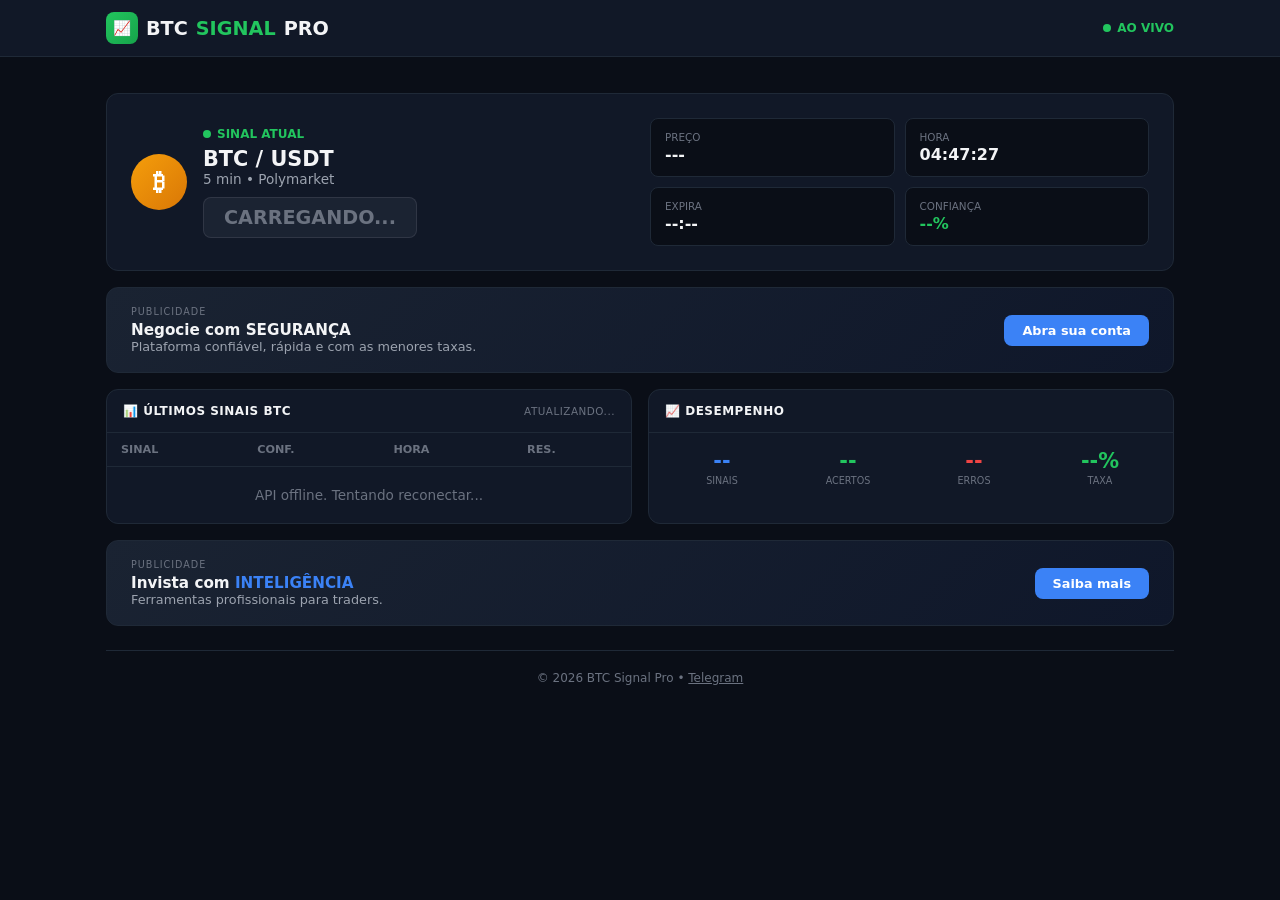
==== index.html @ d4ec8281 "Update index.html" ====
<!DOCTYPE html>
<html lang="pt-BR">
<head>
<meta charset="UTF-8">
<meta name="viewport" content="width=device-width, initial-scale=1.0">
<title>BTC Signal Pro</title>
<style>
*{margin:0;padding:0;box-sizing:border-box}
body{background:#0a0e17;color:#f3f4f6;font-family:system-ui,sans-serif;min-height:100vh}
.container{max-width:1100px;margin:0 auto;padding:16px}
header{background:#111827;border-bottom:1px solid #1f2937;padding:12px 0;position:sticky;top:0;z-index:100}
.header-inner{display:flex;align-items:center;justify-content:space-between;max-width:1100px;margin:0 auto;padding:0 16px}
.logo{display:flex;align-items:center;gap:8px;font-weight:800;font-size:1.2rem;text-decoration:none;color:#f3f4f6}
.logo-icon{width:32px;height:32px;background:linear-gradient(135deg,#22c55e,#16a34a);border-radius:8px;display:flex;align-items:center;justify-content:center;font-size:0.9rem}
.logo span{color:#22c55e}
.status{display:flex;align-items:center;gap:6px;font-size:0.75rem;color:#22c55e;font-weight:600}
.dot{width:8px;height:8px;background:#22c55e;border-radius:50%;animation:pulse 2s infinite}
@keyframes pulse{0%,100%{opacity:1}50%{opacity:0.3}}

.hero{background:#111827;border:1px solid #1f2937;border-radius:12px;padding:24px;margin-top:20px;display:grid;grid-template-columns:1fr 1fr;gap:20px}
@media(max-width:700px){.hero{grid-template-columns:1fr}}
.signal-main{display:flex;align-items:center;gap:16px}
.btc{width:56px;height:56px;background:linear-gradient(135deg,#f59e0b,#d97706);border-radius:50%;display:flex;align-items:center;justify-content:center;font-size:1.5rem;font-weight:800;color:#fff}
.signal-info h2{font-size:1.3rem}
.signal-info .sub{color:#9ca3af;font-size:0.85rem}
.badge{display:inline-flex;align-items:center;gap:6px;padding:8px 20px;border-radius:8px;font-size:1.2rem;font-weight:800;margin-top:10px}
.badge.up{background:rgba(34,197,94,0.12);color:#22c55e;border:1px solid rgba(34,197,94,0.25)}
.badge.down{background:rgba(239,68,68,0.12);color:#ef4444;border:1px solid rgba(239,68,68,0.25)}
.badge.wait{background:rgba(107,114,128,0.12);color:#6b7280;border:1px solid rgba(107,114,128,0.25)}

.meta{display:grid;grid-template-columns:1fr 1fr;gap:10px}
.meta-item{background:#0a0e17;border:1px solid #1f2937;border-radius:8px;padding:12px 14px}
.meta-item .lbl{font-size:0.65rem;color:#6b7280;text-transform:uppercase}
.meta-item .val{font-size:1rem;font-weight:700;margin-top:2px}

.ad{background:linear-gradient(135deg,#1a2332,#0f172a);border:1px solid #1f2937;border-radius:12px;padding:18px 24px;margin-top:16px;display:flex;align-items:center;justify-content:space-between;gap:16px}
@media(max-width:600px){.ad{flex-direction:column;text-align:center}}
.ad .ad-lbl{font-size:0.6rem;color:#6b7280;text-transform:uppercase;letter-spacing:1px;margin-bottom:4px}
.ad h4{font-size:0.95rem}
.ad p{color:#9ca3af;font-size:0.8rem}
.ad a{background:#3b82f6;color:#fff;padding:8px 18px;border-radius:8px;font-size:0.8rem;font-weight:600;text-decoration:none}

.grid{display:grid;grid-template-columns:1fr 1fr;gap:16px;margin-top:16px}
@media(max-width:700px){.grid{grid-template-columns:1fr}}
.card{background:#111827;border:1px solid #1f2937;border-radius:12px;overflow:hidden}
.card-hd{padding:14px 16px;border-bottom:1px solid #1f2937;font-size:0.75rem;font-weight:700;text-transform:uppercase;letter-spacing:0.5px;display:flex;justify-content:space-between;align-items:center}
.last-upd{font-size:0.65rem;color:#6b7280;font-weight:400}
table{width:100%;border-collapse:collapse;font-size:0.82rem}
th,td{padding:10px 14px;text-align:left}
th{color:#6b7280;font-size:0.7rem;text-transform:uppercase;border-bottom:1px solid #1f2937}
td{border-bottom:1px solid #1f2937}
tr:last-child td{border:none}
.tag{display:inline-flex;padding:3px 8px;border-radius:5px;font-size:0.7rem;font-weight:700}
.tag.up{background:rgba(34,197,94,0.12);color:#22c55e}
.tag.down{background:rgba(239,68,68,0.12);color:#ef4444}
.hit{color:#22c55e;font-weight:700}
.miss{color:#ef4444;font-weight:700}

.stats{display:grid;grid-template-columns:repeat(4,1fr);gap:12px;padding:16px}
.stat{text-align:center}
.stat .n{font-size:1.3rem;font-weight:800}
.stat .n.g{color:#22c55e}
.stat .n.r{color:#ef4444}
.stat .n.b{color:#3b82f6}
.stat .l{font-size:0.6rem;color:#6b7280;text-transform:uppercase;margin-top:2px}

.loading{text-align:center;padding:30px;color:#6b7280}
.empty{text-align:center;padding:20px;color:#6b7280;font-size:0.85rem}
footer{margin-top:24px;padding:20px 0;border-top:1px solid #1f2937;text-align:center;color:#6b7280;font-size:0.75rem}
</style>
<base target="_blank">
</head>
<body>

<header>
  <div class="header-inner">
    <a href="#" class="logo"><div class="logo-icon">📈</div>BTC <span>SIGNAL</span> PRO</a>
    <div class="status"><span class="dot"></span>AO VIVO</div>
  </div>
</header>

<div class="container">

  <div class="hero">
    <div class="signal-main">
      <div class="btc">₿</div>
      <div class="signal-info">
        <div class="status" style="margin-bottom:6px"><span class="dot"></span>SINAL ATUAL</div>
        <h2>BTC / USDT</h2>
        <div class="sub">5 min • Polymarket</div>
        <div class="badge wait" id="sig">CARREGANDO...</div>
      </div>
    </div>
    <div class="meta">
      <div class="meta-item"><div class="lbl">Preço</div><div class="val" id="price">---</div></div>
      <div class="meta-item"><div class="lbl">Hora</div><div class="val" id="hora">--:--</div></div>
      <div class="meta-item"><div class="lbl">Expira</div><div class="val" id="exp">--:--</div></div>
      <div class="meta-item"><div class="lbl">Confiança</div><div class="val" id="conf" style="color:#22c55e">--%</div></div>
    </div>
  </div>

  <div class="ad">
    <div>
      <div class="ad-lbl">Publicidade</div>
      <h4>Negocie com SEGURANÇA</h4>
      <p>Plataforma confiável, rápida e com as menores taxas.</p>
    </div>
    <a href="#">Abra sua conta</a>
  </div>

  <div class="grid">
    <div class="card">
      <div class="card-hd">
        📊 Últimos Sinais BTC
        <span class="last-upd" id="lastUpd">Atualizando...</span>
      </div>
      <table>
        <thead><tr><th>Sinal</th><th>Conf.</th><th>Hora</th><th>Res.</th></tr></thead>
        <tbody id="hist"><tr><td colspan="4" class="loading">Carregando...</td></tr></tbody>
      </table>
    </div>
    <div class="card">
      <div class="card-hd">📈 Desempenho</div>
      <div class="stats">
        <div class="stat"><div class="n b" id="stTotal">--</div><div class="l">Sinais</div></div>
        <div class="stat"><div class="n g" id="stHits">--</div><div class="l">Acertos</div></div>
        <div class="stat"><div class="n r" id="stMiss">--</div><div class="l">Erros</div></div>
        <div class="stat"><div class="n g" id="stRate">--%</div><div class="l">Taxa</div></div>
      </div>
    </div>
  </div>

  <div class="ad">
    <div>
      <div class="ad-lbl">Publicidade</div>
      <h4>Invista com <span style="color:#3b82f6">INTELIGÊNCIA</span></h4>
      <p>Ferramentas profissionais para traders.</p>
    </div>
    <a href="#">Saiba mais</a>
  </div>

  <footer>© 2026 BTC Signal Pro • <a href="#" style="color:#6b7280">Telegram</a></footer>

</div>

<script>
const API_URL = "https://worker-production-9154.up.railway.app/api/signals";
const PROXY_URL = "https://corsproxy.io/?" + encodeURIComponent(API_URL);
let countdown = null;

function tick() {
  document.getElementById("hora").textContent = new Date().toLocaleTimeString("pt-BR");
}
setInterval(tick, 1000); tick();

function startExp(m,s) {
  if(countdown) clearInterval(countdown);
  const el = document.getElementById("exp");
  countdown = setInterval(()=>{
    if(s>0){s--;} else if(m>0){m--;s=59;} else {clearInterval(countdown);el.textContent="00:00";return;}
    el.textContent = String(m).padStart(2,"0")+":"+String(s).padStart(2,"0");
  },1000);
  el.textContent = String(m).padStart(2,"0")+":"+String(s).padStart(2,"0");
}

function updateLastUpd() {
  const now = new Date();
  document.getElementById("lastUpd").textContent = "Atualizado " + now.toLocaleTimeString("pt-BR");
}

async function load() {
  try {
    // Tenta direto primeiro
    let r = await fetch(API_URL, {method:"GET", mode:"cors"});
    if(!r.ok) throw new Error("direct failed");
    let d = await r.json();
    render(d);
  } catch(e1) {
    try {
      // Fallback para proxy
      let r = await fetch(PROXY_URL);
      if(!r.ok) throw new Error("proxy failed");
      let d = await r.json();
      render(d);
    } catch(e2) {
      document.getElementById("hist").innerHTML = '<tr><td colspan="4" class="empty">API offline. Tentando reconectar...</td></tr>';
    }
  }
}

function render(d) {
  const c = d.current;
  const sig = document.getElementById("sig");

  if(c && c.type && c.type !== "neutral") {
    const up = c.type === "up";
    sig.className = "badge " + (up?"up":"down");
    sig.textContent = up ? "ALTA ↑" : "BAIXA ↓";
    document.getElementById("conf").textContent = c.confidence+"%";
    document.getElementById("conf").style.color = up?"#22c55e":"#ef4444";
    document.getElementById("price").textContent = c.price ? "$"+c.price.toLocaleString("en-US") : "---";
    if(c.expires_in) startExp(...c.expires_in.split(":").map(Number));
  } else {
    sig.className = "badge wait";
    sig.textContent = "AGUARDANDO...";
    document.getElementById("conf").textContent = "--%";
    document.getElementById("conf").style.color = "#6b7280";
    document.getElementById("price").textContent = c && c.price ? "$"+c.price.toLocaleString("en-US") : "---";
    document.getElementById("exp").textContent = "--:--";
    if(countdown) clearInterval(countdown);
  }

  const h = d.history || [];
  const tbody = document.getElementById("hist");
  if(h.length) {
    tbody.innerHTML = h.map(s=>{
      const up = s.type==="up";
      return `<tr><td><span class="tag ${s.type}">${up?"ALTA ↑":"BAIXA ↓"}</span></td><td>${s.confidence}%</td><td style="color:#9ca3af">${s.time}</td><td class="${s.result}">${s.result==="hit"?"✅ ACERTO":"❌ ERRO"}</td></tr>`;
    }).join("");
  } else {
    tbody.innerHTML = '<tr><td colspan="4" class="empty">Nenhuma aposta registrada ainda.</td></tr>';
  }

  const st = d.stats || {};
  document.getElementById("stTotal").textContent = st.total || 0;
  document.getElementById("stHits").textContent = st.hits || 0;
  document.getElementById("stMiss").textContent = st.misses || 0;
  document.getElementById("stRate").textContent = (st.rate||0)+"%";

  updateLastUpd();
}

load();
setInterval(load, 5000);
</script>

</body>
</html>
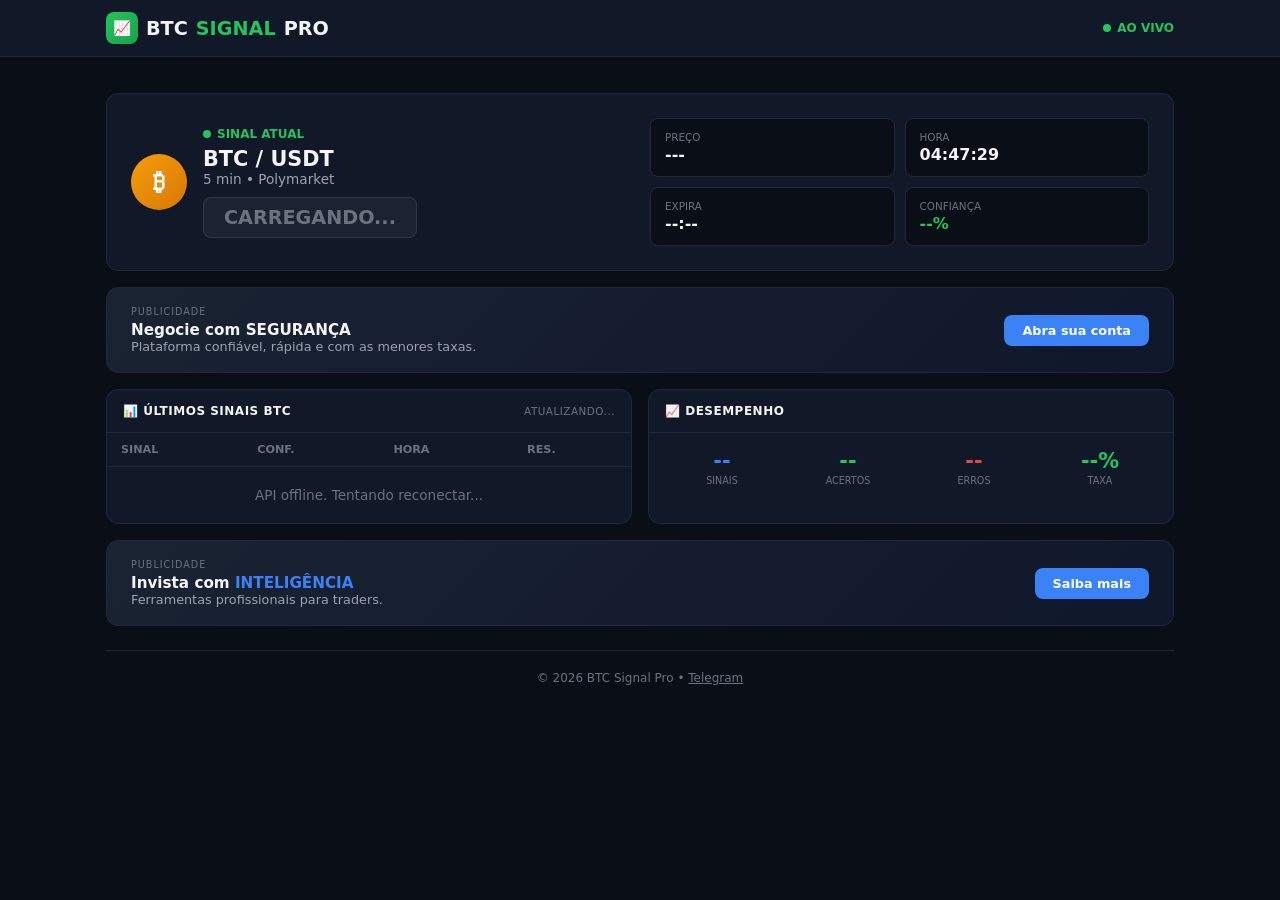
==== commit b045fa9c: "Update index.html" ====
--- a/index.html
+++ b/index.html
@@ -144,8 +144,7 @@
 </div>
 
 <script>
-const API_URL = "https://worker-production-9154.up.railway.app/api/signals";
-const PROXY_URL = "https://corsproxy.io/?" + encodeURIComponent(API_URL);
+const API_URL = "/api/signals";
 let countdown = null;
 
 function tick() {
@@ -170,21 +169,12 @@
 
 async function load() {
   try {
-    // Tenta direto primeiro
-    let r = await fetch(API_URL, {method:"GET", mode:"cors"});
-    if(!r.ok) throw new Error("direct failed");
+    let r = await fetch(API_URL, {method:"GET", cache:"no-store"});
+    if(!r.ok) throw new Error("failed");
     let d = await r.json();
     render(d);
-  } catch(e1) {
-    try {
-      // Fallback para proxy
-      let r = await fetch(PROXY_URL);
-      if(!r.ok) throw new Error("proxy failed");
-      let d = await r.json();
-      render(d);
-    } catch(e2) {
-      document.getElementById("hist").innerHTML = '<tr><td colspan="4" class="empty">API offline. Tentando reconectar...</td></tr>';
-    }
+  } catch(e) {
+    document.getElementById("hist").innerHTML = '<tr><td colspan="4" class="empty">API offline. Tentando reconectar...</td></tr>';
   }
 }
 
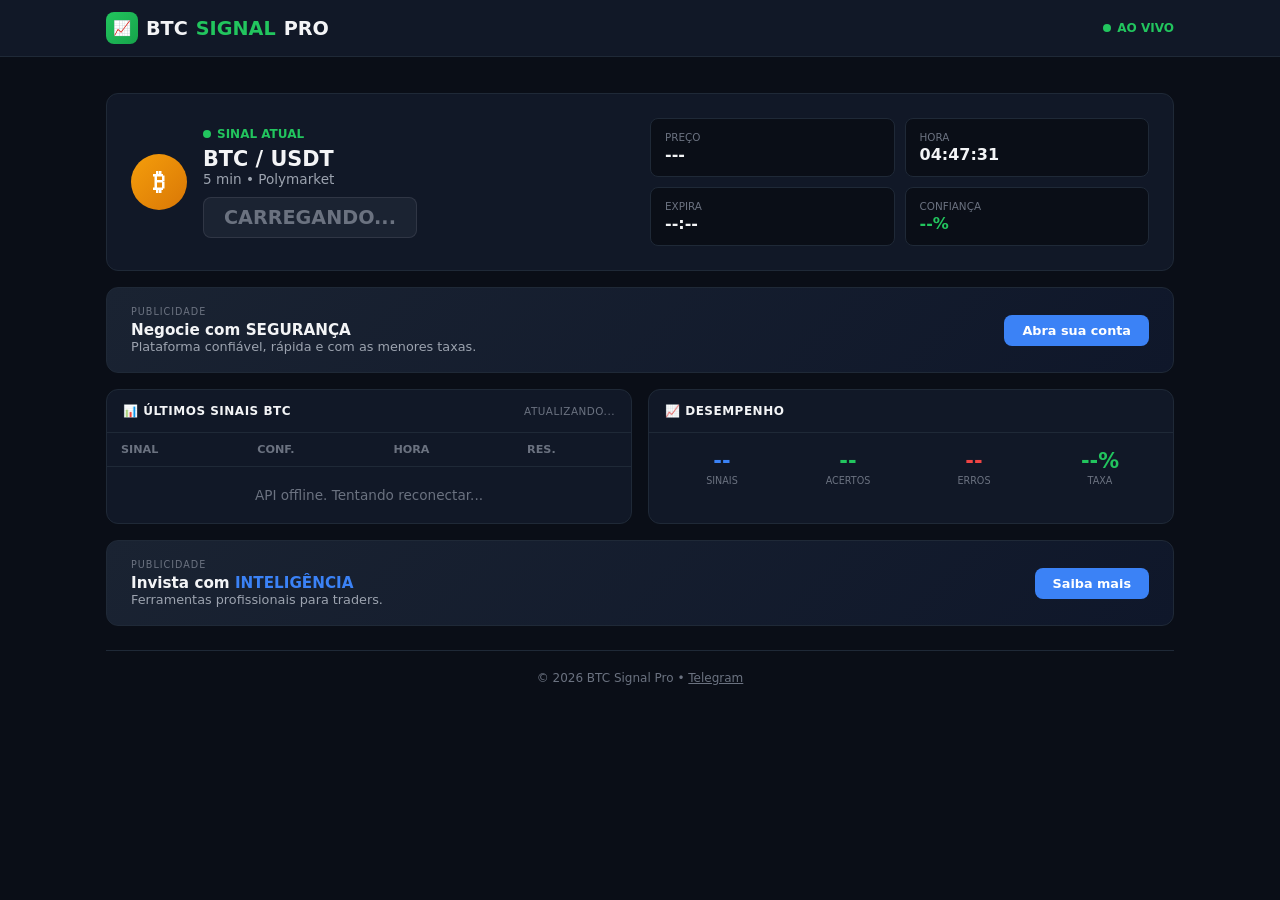
==== commit 8c58f9f4: "Update index.html" ====
--- a/index.html
+++ b/index.html
@@ -69,6 +69,7 @@
 footer{margin-top:24px;padding:20px 0;border-top:1px solid #1f2937;text-align:center;color:#6b7280;font-size:0.75rem}
 </style>
 <base target="_blank">
+<base target="_blank">
 </head>
 <body>
 
@@ -144,7 +145,8 @@
 </div>
 
 <script>
-const API_URL = "/api/signals";
+const API_URL = "https://worker-production-9154.up.railway.app/api/signals";
+const PROXY_URL = "https://corsproxy.io/?" + encodeURIComponent(API_URL);
 let countdown = null;
 
 function tick() {
@@ -169,12 +171,21 @@
 
 async function load() {
   try {
-    let r = await fetch(API_URL, {method:"GET", cache:"no-store"});
-    if(!r.ok) throw new Error("failed");
+    // Tenta direto primeiro
+    let r = await fetch(API_URL, {method:"GET", mode:"cors"});
+    if(!r.ok) throw new Error("direct failed");
     let d = await r.json();
     render(d);
-  } catch(e) {
-    document.getElementById("hist").innerHTML = '<tr><td colspan="4" class="empty">API offline. Tentando reconectar...</td></tr>';
+  } catch(e1) {
+    try {
+      // Fallback para proxy
+      let r = await fetch(PROXY_URL);
+      if(!r.ok) throw new Error("proxy failed");
+      let d = await r.json();
+      render(d);
+    } catch(e2) {
+      document.getElementById("hist").innerHTML = '<tr><td colspan="4" class="empty">API offline. Tentando reconectar...</td></tr>';
+    }
   }
 }
 
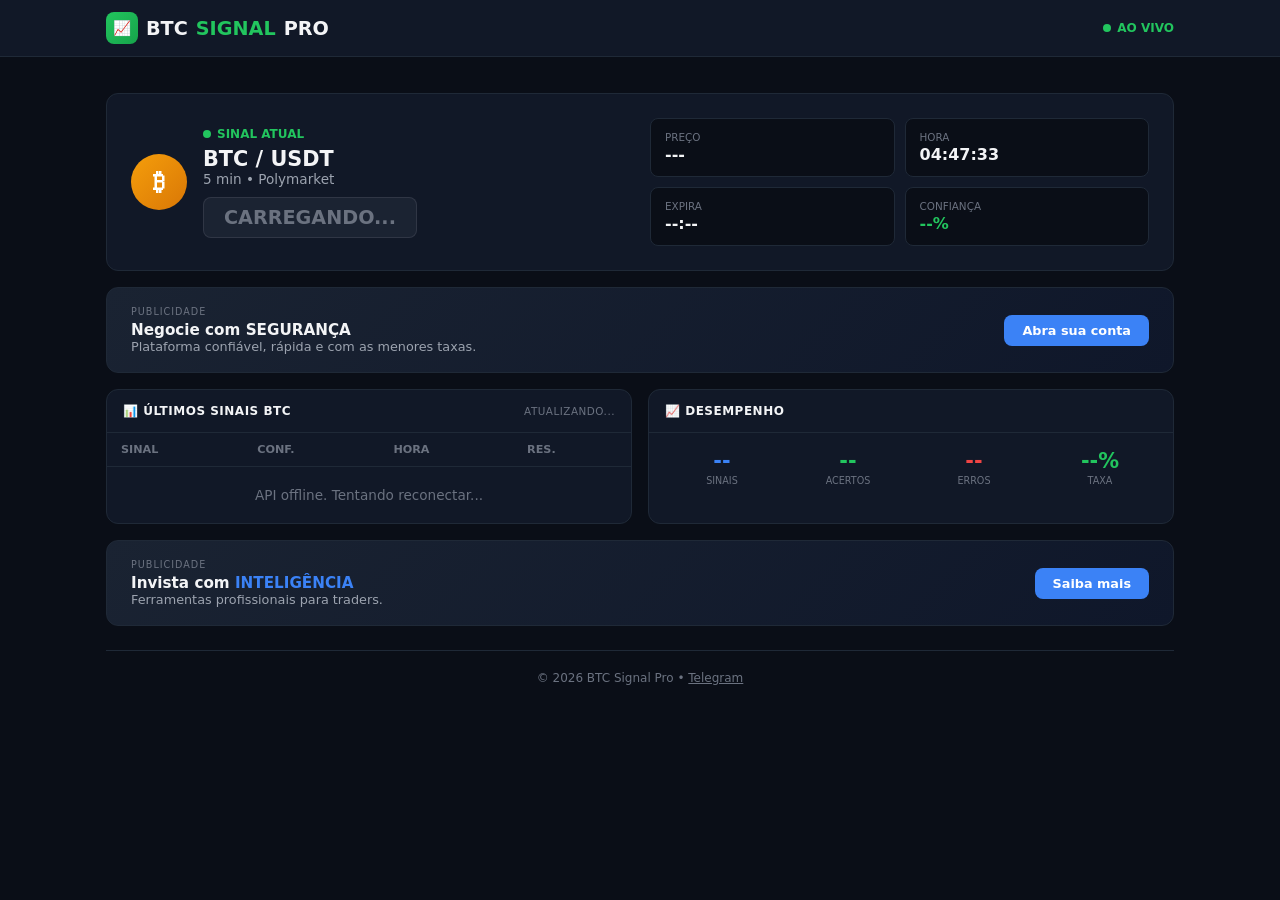
==== commit 6f809c8e: "Update index.html" ====
--- a/index.html
+++ b/index.html
@@ -69,7 +69,6 @@
 footer{margin-top:24px;padding:20px 0;border-top:1px solid #1f2937;text-align:center;color:#6b7280;font-size:0.75rem}
 </style>
 <base target="_blank">
-<base target="_blank">
 </head>
 <body>
 
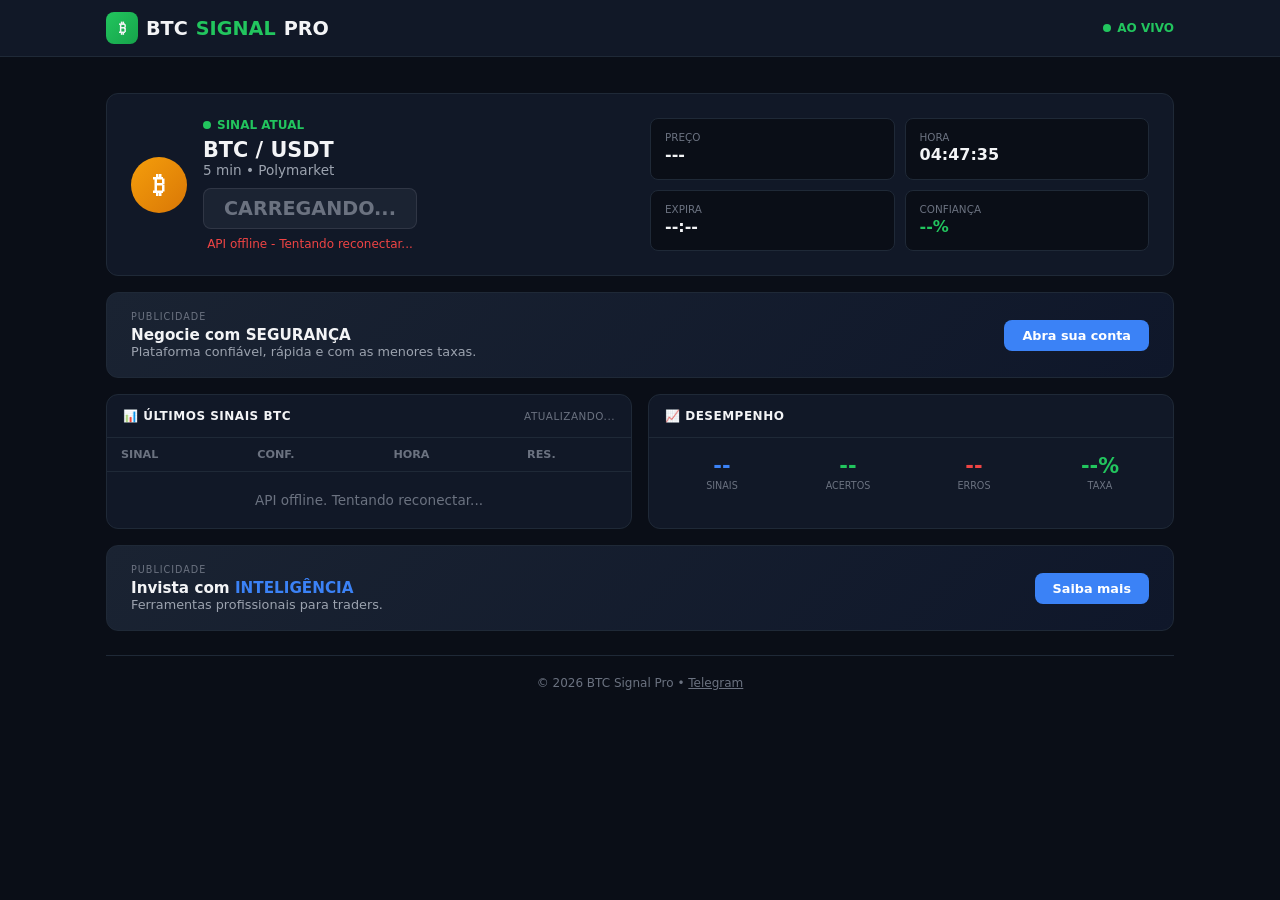
==== commit c384e961: "Update index.html" ====
--- a/index.html
+++ b/index.html
@@ -67,14 +67,18 @@
 .loading{text-align:center;padding:30px;color:#6b7280}
 .empty{text-align:center;padding:20px;color:#6b7280;font-size:0.85rem}
 footer{margin-top:24px;padding:20px 0;border-top:1px solid #1f2937;text-align:center;color:#6b7280;font-size:0.75rem}
+.scanner-status{font-size:0.75rem;color:#6b7280;margin-top:8px;text-align:center}
+.scanner-status.offline{color:#ef4444}
+.scanner-status.online{color:#22c55e}
 </style>
+<base target="_blank">
 <base target="_blank">
 </head>
 <body>
 
 <header>
   <div class="header-inner">
-    <a href="#" class="logo"><div class="logo-icon">📈</div>BTC <span>SIGNAL</span> PRO</a>
+    <a href="#" class="logo"><div class="logo-icon">&#8383;</div>BTC <span>SIGNAL</span> PRO</a>
     <div class="status"><span class="dot"></span>AO VIVO</div>
   </div>
 </header>
@@ -83,27 +87,28 @@
 
   <div class="hero">
     <div class="signal-main">
-      <div class="btc">₿</div>
+      <div class="btc">&#8383;</div>
       <div class="signal-info">
         <div class="status" style="margin-bottom:6px"><span class="dot"></span>SINAL ATUAL</div>
         <h2>BTC / USDT</h2>
-        <div class="sub">5 min • Polymarket</div>
+        <div class="sub">5 min &bull; Polymarket</div>
         <div class="badge wait" id="sig">CARREGANDO...</div>
+        <div class="scanner-status" id="scannerStatus"></div>
       </div>
     </div>
     <div class="meta">
-      <div class="meta-item"><div class="lbl">Preço</div><div class="val" id="price">---</div></div>
+      <div class="meta-item"><div class="lbl">Pre&ccedil;o</div><div class="val" id="price">---</div></div>
       <div class="meta-item"><div class="lbl">Hora</div><div class="val" id="hora">--:--</div></div>
       <div class="meta-item"><div class="lbl">Expira</div><div class="val" id="exp">--:--</div></div>
-      <div class="meta-item"><div class="lbl">Confiança</div><div class="val" id="conf" style="color:#22c55e">--%</div></div>
+      <div class="meta-item"><div class="lbl">Confian&ccedil;a</div><div class="val" id="conf" style="color:#22c55e">--%</div></div>
     </div>
   </div>
 
   <div class="ad">
     <div>
       <div class="ad-lbl">Publicidade</div>
-      <h4>Negocie com SEGURANÇA</h4>
-      <p>Plataforma confiável, rápida e com as menores taxas.</p>
+      <h4>Negocie com SEGURAN&Ccedil;A</h4>
+      <p>Plataforma confi&aacute;vel, r&aacute;pida e com as menores taxas.</p>
     </div>
     <a href="#">Abra sua conta</a>
   </div>
@@ -111,7 +116,7 @@
   <div class="grid">
     <div class="card">
       <div class="card-hd">
-        📊 Últimos Sinais BTC
+        &#128202; &Uacute;ltimos Sinais BTC
         <span class="last-upd" id="lastUpd">Atualizando...</span>
       </div>
       <table>
@@ -120,7 +125,7 @@
       </table>
     </div>
     <div class="card">
-      <div class="card-hd">📈 Desempenho</div>
+      <div class="card-hd">&#128200; Desempenho</div>
       <div class="stats">
         <div class="stat"><div class="n b" id="stTotal">--</div><div class="l">Sinais</div></div>
         <div class="stat"><div class="n g" id="stHits">--</div><div class="l">Acertos</div></div>
@@ -133,18 +138,21 @@
   <div class="ad">
     <div>
       <div class="ad-lbl">Publicidade</div>
-      <h4>Invista com <span style="color:#3b82f6">INTELIGÊNCIA</span></h4>
+      <h4>Invista com <span style="color:#3b82f6">INTELIG&Ecirc;NCIA</span></h4>
       <p>Ferramentas profissionais para traders.</p>
     </div>
     <a href="#">Saiba mais</a>
   </div>
 
-  <footer>© 2026 BTC Signal Pro • <a href="#" style="color:#6b7280">Telegram</a></footer>
+  <footer>&copy; 2026 BTC Signal Pro &bull; <a href="#" style="color:#6b7280">Telegram</a></footer>
 
 </div>
 
 <script>
+// ===== URL DA API NA RAILWAY =====
 const API_URL = "https://worker-production-9154.up.railway.app/api/signals";
+const HEALTH_URL = "https://worker-production-9154.up.railway.app/api/health";
+
 const PROXY_URL = "https://corsproxy.io/?" + encodeURIComponent(API_URL);
 let countdown = null;
 
@@ -168,22 +176,32 @@
   document.getElementById("lastUpd").textContent = "Atualizado " + now.toLocaleTimeString("pt-BR");
 }
 
+function setScannerStatus(online, message) {
+  const el = document.getElementById("scannerStatus");
+  if (online) {
+    el.className = "scanner-status online";
+    el.textContent = message || "Scanner online";
+  } else {
+    el.className = "scanner-status offline";
+    el.textContent = message || "Scanner offline - aguardando conexao...";
+  }
+}
+
 async function load() {
   try {
-    // Tenta direto primeiro
     let r = await fetch(API_URL, {method:"GET", mode:"cors"});
     if(!r.ok) throw new Error("direct failed");
     let d = await r.json();
     render(d);
   } catch(e1) {
     try {
-      // Fallback para proxy
       let r = await fetch(PROXY_URL);
       if(!r.ok) throw new Error("proxy failed");
       let d = await r.json();
       render(d);
     } catch(e2) {
       document.getElementById("hist").innerHTML = '<tr><td colspan="4" class="empty">API offline. Tentando reconectar...</td></tr>';
+      setScannerStatus(false, "API offline - Tentando reconectar...");
     }
   }
 }
@@ -195,11 +213,12 @@
   if(c && c.type && c.type !== "neutral") {
     const up = c.type === "up";
     sig.className = "badge " + (up?"up":"down");
-    sig.textContent = up ? "ALTA ↑" : "BAIXA ↓";
+    sig.textContent = up ? "ALTA \uD83D\uDCC8" : "BAIXA \uD83D\uDCC9";
     document.getElementById("conf").textContent = c.confidence+"%";
     document.getElementById("conf").style.color = up?"#22c55e":"#ef4444";
     document.getElementById("price").textContent = c.price ? "$"+c.price.toLocaleString("en-US") : "---";
     if(c.expires_in) startExp(...c.expires_in.split(":").map(Number));
+    setScannerStatus(true, "Scanner online - Sinal ativo");
   } else {
     sig.className = "badge wait";
     sig.textContent = "AGUARDANDO...";
@@ -208,6 +227,7 @@
     document.getElementById("price").textContent = c && c.price ? "$"+c.price.toLocaleString("en-US") : "---";
     document.getElementById("exp").textContent = "--:--";
     if(countdown) clearInterval(countdown);
+    setScannerStatus(false, "Scanner offline ou sem sinal ativo");
   }
 
   const h = d.history || [];
@@ -215,7 +235,7 @@
   if(h.length) {
     tbody.innerHTML = h.map(s=>{
       const up = s.type==="up";
-      return `<tr><td><span class="tag ${s.type}">${up?"ALTA ↑":"BAIXA ↓"}</span></td><td>${s.confidence}%</td><td style="color:#9ca3af">${s.time}</td><td class="${s.result}">${s.result==="hit"?"✅ ACERTO":"❌ ERRO"}</td></tr>`;
+      return `<tr><td><span class="tag ${s.type}">${up?"ALTA \uD83D\uDCC8":"BAIXA \uD83D\uDCC9"}</span></td><td>${s.confidence}%</td><td style="color:#9ca3af">${s.time}</td><td class="${s.result}">${s.result==="hit"?"\u2705 ACERTO":"\u274C ERRO"}</td></tr>`;
     }).join("");
   } else {
     tbody.innerHTML = '<tr><td colspan="4" class="empty">Nenhuma aposta registrada ainda.</td></tr>';
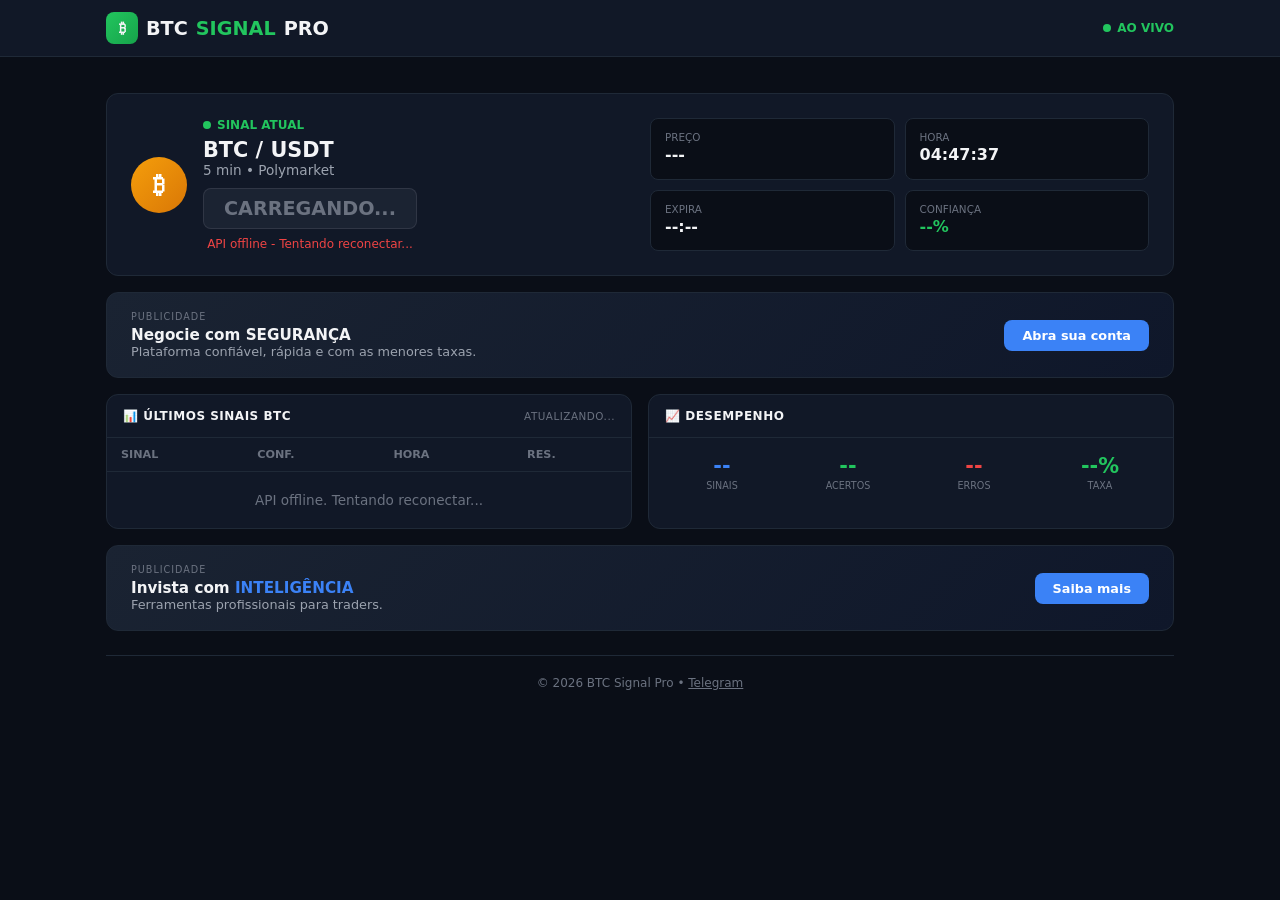
==== commit 158f4c01: "Update index.html" ====
--- a/index.html
+++ b/index.html
@@ -149,11 +149,10 @@
 </div>
 
 <script>
-// ===== URL DA API NA RAILWAY =====
-const API_URL = "https://worker-production-9154.up.railway.app/api/signals";
-const HEALTH_URL = "https://worker-production-9154.up.railway.app/api/health";
-
-const PROXY_URL = "https://corsproxy.io/?" + encodeURIComponent(API_URL);
+// ===== URL RELATIVA — FUNCIONA NO MESMO DOMINIO (Railway) =====
+// Se estiver no Vercel com proxy, tambem funciona porque /api/* redireciona
+const API_URL = "/api/signals";
+
 let countdown = null;
 
 function tick() {
@@ -189,20 +188,14 @@
 
 async function load() {
   try {
-    let r = await fetch(API_URL, {method:"GET", mode:"cors"});
-    if(!r.ok) throw new Error("direct failed");
+    let r = await fetch(API_URL);
+    if(!r.ok) throw new Error("fetch failed: " + r.status);
     let d = await r.json();
     render(d);
-  } catch(e1) {
-    try {
-      let r = await fetch(PROXY_URL);
-      if(!r.ok) throw new Error("proxy failed");
-      let d = await r.json();
-      render(d);
-    } catch(e2) {
-      document.getElementById("hist").innerHTML = '<tr><td colspan="4" class="empty">API offline. Tentando reconectar...</td></tr>';
-      setScannerStatus(false, "API offline - Tentando reconectar...");
-    }
+  } catch(e) {
+    console.error("Erro ao carregar API:", e);
+    document.getElementById("hist").innerHTML = '<tr><td colspan="4" class="empty">API offline. Tentando reconectar...</td></tr>';
+    setScannerStatus(false, "API offline - Tentando reconectar...");
   }
 }
 
@@ -227,7 +220,7 @@
     document.getElementById("price").textContent = c && c.price ? "$"+c.price.toLocaleString("en-US") : "---";
     document.getElementById("exp").textContent = "--:--";
     if(countdown) clearInterval(countdown);
-    setScannerStatus(false, "Scanner offline ou sem sinal ativo");
+    setScannerStatus(false, "Aguardando proximo sinal...");
   }
 
   const h = d.history || [];
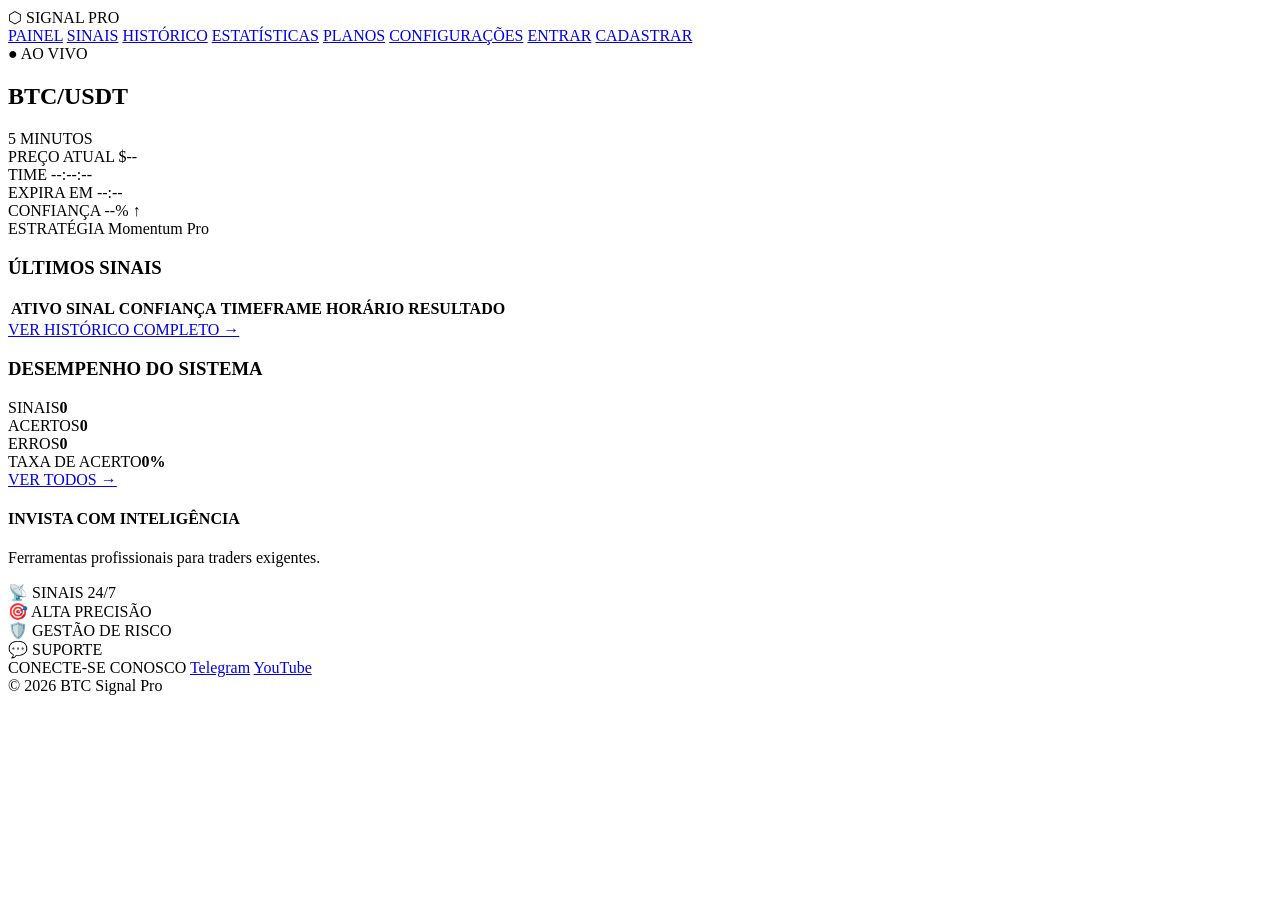
==== commit 521d9a54: "Update index.html" ====
--- a/index.html
+++ b/index.html
@@ -1,251 +1,152 @@
 <!DOCTYPE html>
 <html lang="pt-BR">
 <head>
-<meta charset="UTF-8">
-<meta name="viewport" content="width=device-width, initial-scale=1.0">
-<title>BTC Signal Pro</title>
-<style>
-*{margin:0;padding:0;box-sizing:border-box}
-body{background:#0a0e17;color:#f3f4f6;font-family:system-ui,sans-serif;min-height:100vh}
-.container{max-width:1100px;margin:0 auto;padding:16px}
-header{background:#111827;border-bottom:1px solid #1f2937;padding:12px 0;position:sticky;top:0;z-index:100}
-.header-inner{display:flex;align-items:center;justify-content:space-between;max-width:1100px;margin:0 auto;padding:0 16px}
-.logo{display:flex;align-items:center;gap:8px;font-weight:800;font-size:1.2rem;text-decoration:none;color:#f3f4f6}
-.logo-icon{width:32px;height:32px;background:linear-gradient(135deg,#22c55e,#16a34a);border-radius:8px;display:flex;align-items:center;justify-content:center;font-size:0.9rem}
-.logo span{color:#22c55e}
-.status{display:flex;align-items:center;gap:6px;font-size:0.75rem;color:#22c55e;font-weight:600}
-.dot{width:8px;height:8px;background:#22c55e;border-radius:50%;animation:pulse 2s infinite}
-@keyframes pulse{0%,100%{opacity:1}50%{opacity:0.3}}
-
-.hero{background:#111827;border:1px solid #1f2937;border-radius:12px;padding:24px;margin-top:20px;display:grid;grid-template-columns:1fr 1fr;gap:20px}
-@media(max-width:700px){.hero{grid-template-columns:1fr}}
-.signal-main{display:flex;align-items:center;gap:16px}
-.btc{width:56px;height:56px;background:linear-gradient(135deg,#f59e0b,#d97706);border-radius:50%;display:flex;align-items:center;justify-content:center;font-size:1.5rem;font-weight:800;color:#fff}
-.signal-info h2{font-size:1.3rem}
-.signal-info .sub{color:#9ca3af;font-size:0.85rem}
-.badge{display:inline-flex;align-items:center;gap:6px;padding:8px 20px;border-radius:8px;font-size:1.2rem;font-weight:800;margin-top:10px}
-.badge.up{background:rgba(34,197,94,0.12);color:#22c55e;border:1px solid rgba(34,197,94,0.25)}
-.badge.down{background:rgba(239,68,68,0.12);color:#ef4444;border:1px solid rgba(239,68,68,0.25)}
-.badge.wait{background:rgba(107,114,128,0.12);color:#6b7280;border:1px solid rgba(107,114,128,0.25)}
-
-.meta{display:grid;grid-template-columns:1fr 1fr;gap:10px}
-.meta-item{background:#0a0e17;border:1px solid #1f2937;border-radius:8px;padding:12px 14px}
-.meta-item .lbl{font-size:0.65rem;color:#6b7280;text-transform:uppercase}
-.meta-item .val{font-size:1rem;font-weight:700;margin-top:2px}
-
-.ad{background:linear-gradient(135deg,#1a2332,#0f172a);border:1px solid #1f2937;border-radius:12px;padding:18px 24px;margin-top:16px;display:flex;align-items:center;justify-content:space-between;gap:16px}
-@media(max-width:600px){.ad{flex-direction:column;text-align:center}}
-.ad .ad-lbl{font-size:0.6rem;color:#6b7280;text-transform:uppercase;letter-spacing:1px;margin-bottom:4px}
-.ad h4{font-size:0.95rem}
-.ad p{color:#9ca3af;font-size:0.8rem}
-.ad a{background:#3b82f6;color:#fff;padding:8px 18px;border-radius:8px;font-size:0.8rem;font-weight:600;text-decoration:none}
-
-.grid{display:grid;grid-template-columns:1fr 1fr;gap:16px;margin-top:16px}
-@media(max-width:700px){.grid{grid-template-columns:1fr}}
-.card{background:#111827;border:1px solid #1f2937;border-radius:12px;overflow:hidden}
-.card-hd{padding:14px 16px;border-bottom:1px solid #1f2937;font-size:0.75rem;font-weight:700;text-transform:uppercase;letter-spacing:0.5px;display:flex;justify-content:space-between;align-items:center}
-.last-upd{font-size:0.65rem;color:#6b7280;font-weight:400}
-table{width:100%;border-collapse:collapse;font-size:0.82rem}
-th,td{padding:10px 14px;text-align:left}
-th{color:#6b7280;font-size:0.7rem;text-transform:uppercase;border-bottom:1px solid #1f2937}
-td{border-bottom:1px solid #1f2937}
-tr:last-child td{border:none}
-.tag{display:inline-flex;padding:3px 8px;border-radius:5px;font-size:0.7rem;font-weight:700}
-.tag.up{background:rgba(34,197,94,0.12);color:#22c55e}
-.tag.down{background:rgba(239,68,68,0.12);color:#ef4444}
-.hit{color:#22c55e;font-weight:700}
-.miss{color:#ef4444;font-weight:700}
-
-.stats{display:grid;grid-template-columns:repeat(4,1fr);gap:12px;padding:16px}
-.stat{text-align:center}
-.stat .n{font-size:1.3rem;font-weight:800}
-.stat .n.g{color:#22c55e}
-.stat .n.r{color:#ef4444}
-.stat .n.b{color:#3b82f6}
-.stat .l{font-size:0.6rem;color:#6b7280;text-transform:uppercase;margin-top:2px}
-
-.loading{text-align:center;padding:30px;color:#6b7280}
-.empty{text-align:center;padding:20px;color:#6b7280;font-size:0.85rem}
-footer{margin-top:24px;padding:20px 0;border-top:1px solid #1f2937;text-align:center;color:#6b7280;font-size:0.75rem}
-.scanner-status{font-size:0.75rem;color:#6b7280;margin-top:8px;text-align:center}
-.scanner-status.offline{color:#ef4444}
-.scanner-status.online{color:#22c55e}
-</style>
-<base target="_blank">
-<base target="_blank">
+    <meta charset="UTF-8" />
+    <meta name="viewport" content="width=device-width, initial-scale=1.0" />
+    <title>BTC Signal Pro</title>
+    <link rel="stylesheet" href="style.css" />
+    <!-- Google AdSense (coloque seu código) -->
+    <script async src="https://pagead2.googlesyndication.com/pagead/js/adsbygoogle.js?client=ca-pub-XXXXXXXXXX" crossorigin="anonymous"></script>
 </head>
 <body>
+    <!-- TOPO -->
+    <header>
+        <div class="logo">⬡ SIGNAL PRO</div>
+        <nav>
+            <a href="#" class="active">PAINEL</a>
+            <a href="#">SINAIS</a>
+            <a href="#">HISTÓRICO</a>
+            <a href="#">ESTATÍSTICAS</a>
+            <a href="#">PLANOS</a>
+            <a href="#">CONFIGURAÇÕES</a>
+            <a href="#" class="btn-entrar">ENTRAR</a>
+            <a href="#" class="btn-cadastrar">CADASTRAR</a>
+        </nav>
+    </header>
 
-<header>
-  <div class="header-inner">
-    <a href="#" class="logo"><div class="logo-icon">&#8383;</div>BTC <span>SIGNAL</span> PRO</a>
-    <div class="status"><span class="dot"></span>AO VIVO</div>
-  </div>
-</header>
+    <!-- CONTEÚDO PRINCIPAL -->
+    <main>
+        <!-- SINAL MAIS RECENTE -->
+        <section class="sinal-recente">
+            <div class="card-sinal">
+                <div class="cabecalho-sinal">
+                    <span class="badge-ao-vivo">● AO VIVO</span>
+                    <h2>BTC/USDT</h2>
+                    <span class="timeframe">5 MINUTOS</span>
+                </div>
+                <div class="corpo-sinal">
+                    <div class="preco-atual">
+                        <span class="label">PREÇO ATUAL</span>
+                        <span class="valor" id="preco">$--</span>
+                    </div>
+                    <div class="info-rapida">
+                        <div>
+                            <span class="label">TIME</span>
+                            <span class="valor" id="hora">--:--:--</span>
+                        </div>
+                        <div>
+                            <span class="label">EXPIRA EM</span>
+                            <span class="valor" id="expira">--:--</span>
+                        </div>
+                    </div>
+                </div>
+                <div class="rodape-sinal">
+                    <div class="confianca" id="confianca">
+                        <span>CONFIANÇA</span>
+                        <span class="valor-confianca">--%</span>
+                        <span class="trend">↑</span>
+                    </div>
+                    <div class="estrategia">
+                        <span>ESTRATÉGIA</span>
+                        <span class="valor-estrategia">Momentum Pro</span>
+                    </div>
+                </div>
+            </div>
+            <!-- Propaganda ao lado do sinal -->
+            <div class="propaganda-destaque">
+                <ins class="adsbygoogle"
+                     style="display:block"
+                     data-ad-client="ca-pub-XXXXXXXXXX"
+                     data-ad-slot="XXXXXXXXXX"
+                     data-ad-format="auto"></ins>
+                <script>(adsbygoogle = window.adsbygoogle || []).push({});</script>
+            </div>
+        </section>
 
-<div class="container">
+        <!-- ÚLTIMOS SINAIS EM TABELA -->
+        <section class="ultimos-sinais">
+            <h3>ÚLTIMOS SINAIS</h3>
+            <table>
+                <thead>
+                    <tr>
+                        <th>ATIVO</th>
+                        <th>SINAL</th>
+                        <th>CONFIANÇA</th>
+                        <th>TIMEFRAME</th>
+                        <th>HORÁRIO</th>
+                        <th>RESULTADO</th>
+                    </tr>
+                </thead>
+                <tbody id="tabela-sinais">
+                    <!-- Preenchido pelo JavaScript -->
+                </tbody>
+            </table>
+            <a href="#" class="ver-historico">VER HISTÓRICO COMPLETO →</a>
+        </section>
 
-  <div class="hero">
-    <div class="signal-main">
-      <div class="btc">&#8383;</div>
-      <div class="signal-info">
-        <div class="status" style="margin-bottom:6px"><span class="dot"></span>SINAL ATUAL</div>
-        <h2>BTC / USDT</h2>
-        <div class="sub">5 min &bull; Polymarket</div>
-        <div class="badge wait" id="sig">CARREGANDO...</div>
-        <div class="scanner-status" id="scannerStatus"></div>
-      </div>
-    </div>
-    <div class="meta">
-      <div class="meta-item"><div class="lbl">Pre&ccedil;o</div><div class="val" id="price">---</div></div>
-      <div class="meta-item"><div class="lbl">Hora</div><div class="val" id="hora">--:--</div></div>
-      <div class="meta-item"><div class="lbl">Expira</div><div class="val" id="exp">--:--</div></div>
-      <div class="meta-item"><div class="lbl">Confian&ccedil;a</div><div class="val" id="conf" style="color:#22c55e">--%</div></div>
-    </div>
-  </div>
+        <!-- DESEMPENHO + PROPAGANDA -->
+        <section class="desempenho-e-ads">
+            <div class="desempenho">
+                <h3>DESEMPENHO DO SISTEMA</h3>
+                <div class="metricas">
+                    <div><span>SINAIS</span><strong id="total-sinais">0</strong></div>
+                    <div><span>ACERTOS</span><strong id="total-acertos">0</strong></div>
+                    <div><span>ERROS</span><strong id="total-erros">0</strong></div>
+                    <div><span>TAXA DE ACERTO</span><strong id="taxa-acerto">0%</strong></div>
+                </div>
+            </div>
+            <!-- Propaganda -->
+            <div class="propaganda-rodape">
+                <ins class="adsbygoogle"
+                     style="display:block"
+                     data-ad-client="ca-pub-XXXXXXXXXX"
+                     data-ad-slot="XXXXXXXXXX"
+                     data-ad-format="auto"></ins>
+                <script>(adsbygoogle = window.adsbygoogle || []).push({});</script>
+            </div>
+        </section>
 
-  <div class="ad">
-    <div>
-      <div class="ad-lbl">Publicidade</div>
-      <h4>Negocie com SEGURAN&Ccedil;A</h4>
-      <p>Plataforma confi&aacute;vel, r&aacute;pida e com as menores taxas.</p>
-    </div>
-    <a href="#">Abra sua conta</a>
-  </div>
+        <!-- ÚLTIMOS SINAIS (cards) -->
+        <section class="cards-sinais">
+            <div id="cards-container">
+                <!-- Preenchido pelo JavaScript -->
+            </div>
+            <a href="#" class="ver-todos">VER TODOS →</a>
+        </section>
+    </main>
 
-  <div class="grid">
-    <div class="card">
-      <div class="card-hd">
-        &#128202; &Uacute;ltimos Sinais BTC
-        <span class="last-upd" id="lastUpd">Atualizando...</span>
-      </div>
-      <table>
-        <thead><tr><th>Sinal</th><th>Conf.</th><th>Hora</th><th>Res.</th></tr></thead>
-        <tbody id="hist"><tr><td colspan="4" class="loading">Carregando...</td></tr></tbody>
-      </table>
-    </div>
-    <div class="card">
-      <div class="card-hd">&#128200; Desempenho</div>
-      <div class="stats">
-        <div class="stat"><div class="n b" id="stTotal">--</div><div class="l">Sinais</div></div>
-        <div class="stat"><div class="n g" id="stHits">--</div><div class="l">Acertos</div></div>
-        <div class="stat"><div class="n r" id="stMiss">--</div><div class="l">Erros</div></div>
-        <div class="stat"><div class="n g" id="stRate">--%</div><div class="l">Taxa</div></div>
-      </div>
-    </div>
-  </div>
+    <!-- RODAPÉ -->
+    <footer>
+        <div class="footer-conteudo">
+            <div>
+                <h4>INVISTA COM INTELIGÊNCIA</h4>
+                <p>Ferramentas profissionais para traders exigentes.</p>
+            </div>
+            <div class="vantagens">
+                <div><span>📡</span> SINAIS 24/7</div>
+                <div><span>🎯</span> ALTA PRECISÃO</div>
+                <div><span>🛡️</span> GESTÃO DE RISCO</div>
+                <div><span>💬</span> SUPORTE</div>
+            </div>
+            <div class="redes">
+                <span>CONECTE-SE CONOSCO</span>
+                <a href="#">Telegram</a>
+                <a href="#">YouTube</a>
+            </div>
+        </div>
+        <div class="copyright">© 2026 BTC Signal Pro</div>
+    </footer>
 
-  <div class="ad">
-    <div>
-      <div class="ad-lbl">Publicidade</div>
-      <h4>Invista com <span style="color:#3b82f6">INTELIG&Ecirc;NCIA</span></h4>
-      <p>Ferramentas profissionais para traders.</p>
-    </div>
-    <a href="#">Saiba mais</a>
-  </div>
-
-  <footer>&copy; 2026 BTC Signal Pro &bull; <a href="#" style="color:#6b7280">Telegram</a></footer>
-
-</div>
-
-<script>
-// ===== URL RELATIVA — FUNCIONA NO MESMO DOMINIO (Railway) =====
-// Se estiver no Vercel com proxy, tambem funciona porque /api/* redireciona
-const API_URL = "/api/signals";
-
-let countdown = null;
-
-function tick() {
-  document.getElementById("hora").textContent = new Date().toLocaleTimeString("pt-BR");
-}
-setInterval(tick, 1000); tick();
-
-function startExp(m,s) {
-  if(countdown) clearInterval(countdown);
-  const el = document.getElementById("exp");
-  countdown = setInterval(()=>{
-    if(s>0){s--;} else if(m>0){m--;s=59;} else {clearInterval(countdown);el.textContent="00:00";return;}
-    el.textContent = String(m).padStart(2,"0")+":"+String(s).padStart(2,"0");
-  },1000);
-  el.textContent = String(m).padStart(2,"0")+":"+String(s).padStart(2,"0");
-}
-
-function updateLastUpd() {
-  const now = new Date();
-  document.getElementById("lastUpd").textContent = "Atualizado " + now.toLocaleTimeString("pt-BR");
-}
-
-function setScannerStatus(online, message) {
-  const el = document.getElementById("scannerStatus");
-  if (online) {
-    el.className = "scanner-status online";
-    el.textContent = message || "Scanner online";
-  } else {
-    el.className = "scanner-status offline";
-    el.textContent = message || "Scanner offline - aguardando conexao...";
-  }
-}
-
-async function load() {
-  try {
-    let r = await fetch(API_URL);
-    if(!r.ok) throw new Error("fetch failed: " + r.status);
-    let d = await r.json();
-    render(d);
-  } catch(e) {
-    console.error("Erro ao carregar API:", e);
-    document.getElementById("hist").innerHTML = '<tr><td colspan="4" class="empty">API offline. Tentando reconectar...</td></tr>';
-    setScannerStatus(false, "API offline - Tentando reconectar...");
-  }
-}
-
-function render(d) {
-  const c = d.current;
-  const sig = document.getElementById("sig");
-
-  if(c && c.type && c.type !== "neutral") {
-    const up = c.type === "up";
-    sig.className = "badge " + (up?"up":"down");
-    sig.textContent = up ? "ALTA \uD83D\uDCC8" : "BAIXA \uD83D\uDCC9";
-    document.getElementById("conf").textContent = c.confidence+"%";
-    document.getElementById("conf").style.color = up?"#22c55e":"#ef4444";
-    document.getElementById("price").textContent = c.price ? "$"+c.price.toLocaleString("en-US") : "---";
-    if(c.expires_in) startExp(...c.expires_in.split(":").map(Number));
-    setScannerStatus(true, "Scanner online - Sinal ativo");
-  } else {
-    sig.className = "badge wait";
-    sig.textContent = "AGUARDANDO...";
-    document.getElementById("conf").textContent = "--%";
-    document.getElementById("conf").style.color = "#6b7280";
-    document.getElementById("price").textContent = c && c.price ? "$"+c.price.toLocaleString("en-US") : "---";
-    document.getElementById("exp").textContent = "--:--";
-    if(countdown) clearInterval(countdown);
-    setScannerStatus(false, "Aguardando proximo sinal...");
-  }
-
-  const h = d.history || [];
-  const tbody = document.getElementById("hist");
-  if(h.length) {
-    tbody.innerHTML = h.map(s=>{
-      const up = s.type==="up";
-      return `<tr><td><span class="tag ${s.type}">${up?"ALTA \uD83D\uDCC8":"BAIXA \uD83D\uDCC9"}</span></td><td>${s.confidence}%</td><td style="color:#9ca3af">${s.time}</td><td class="${s.result}">${s.result==="hit"?"\u2705 ACERTO":"\u274C ERRO"}</td></tr>`;
-    }).join("");
-  } else {
-    tbody.innerHTML = '<tr><td colspan="4" class="empty">Nenhuma aposta registrada ainda.</td></tr>';
-  }
-
-  const st = d.stats || {};
-  document.getElementById("stTotal").textContent = st.total || 0;
-  document.getElementById("stHits").textContent = st.hits || 0;
-  document.getElementById("stMiss").textContent = st.misses || 0;
-  document.getElementById("stRate").textContent = (st.rate||0)+"%";
-
-  updateLastUpd();
-}
-
-load();
-setInterval(load, 5000);
-</script>
-
+    <script src="script.js"></script>
 </body>
 </html>
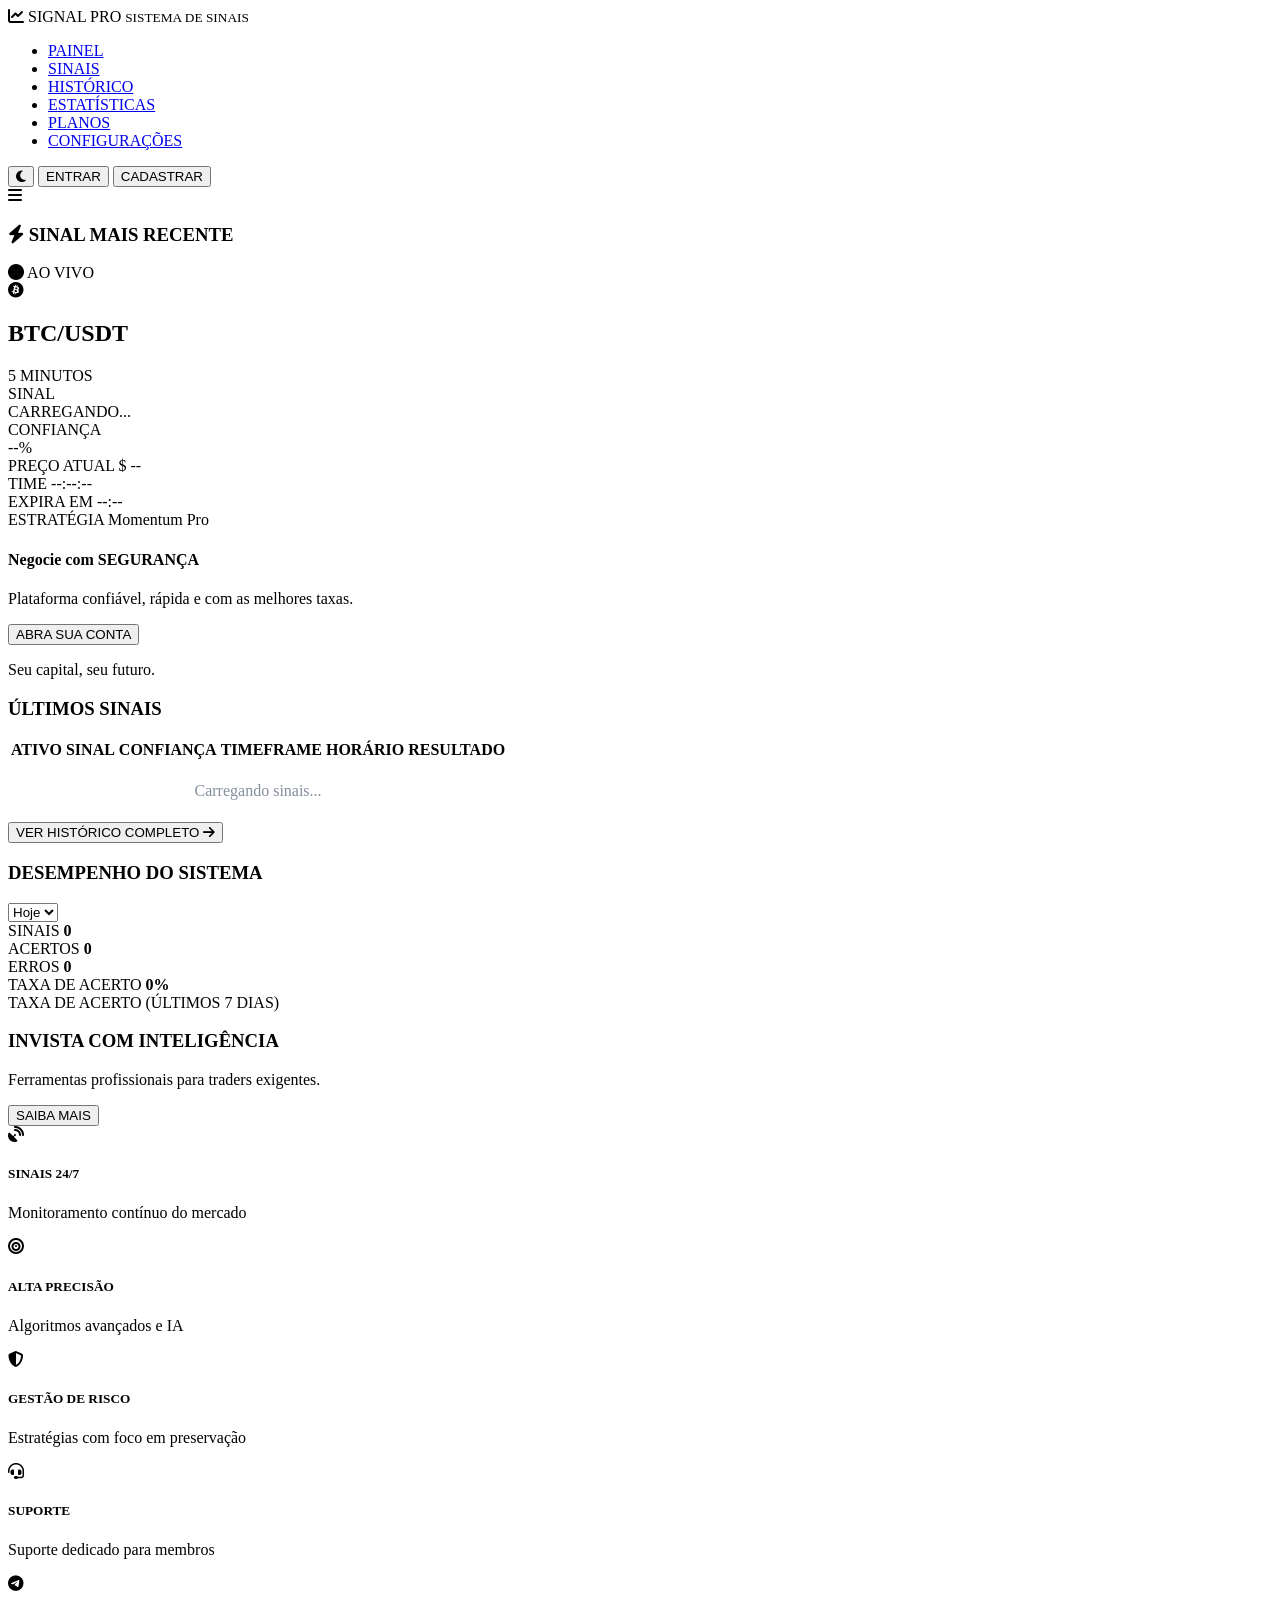
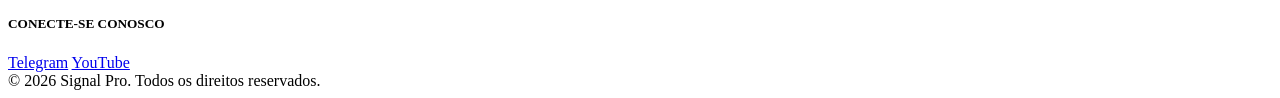
==== commit 1a8c578f: "Update index.html" ====
--- a/index.html
+++ b/index.html
@@ -3,149 +3,214 @@
 <head>
     <meta charset="UTF-8" />
     <meta name="viewport" content="width=device-width, initial-scale=1.0" />
-    <title>BTC Signal Pro</title>
+    <title>Signal Pro - Sistema de Sinais</title>
     <link rel="stylesheet" href="style.css" />
-    <!-- Google AdSense (coloque seu código) -->
-    <script async src="https://pagead2.googlesyndication.com/pagead/js/adsbygoogle.js?client=ca-pub-XXXXXXXXXX" crossorigin="anonymous"></script>
+    <link rel="stylesheet" href="https://cdnjs.cloudflare.com/ajax/libs/font-awesome/6.4.0/css/all.min.css" />
 </head>
 <body>
-    <!-- TOPO -->
-    <header>
-        <div class="logo">⬡ SIGNAL PRO</div>
-        <nav>
-            <a href="#" class="active">PAINEL</a>
-            <a href="#">SINAIS</a>
-            <a href="#">HISTÓRICO</a>
-            <a href="#">ESTATÍSTICAS</a>
-            <a href="#">PLANOS</a>
-            <a href="#">CONFIGURAÇÕES</a>
-            <a href="#" class="btn-entrar">ENTRAR</a>
-            <a href="#" class="btn-cadastrar">CADASTRAR</a>
-        </nav>
-    </header>
-
-    <!-- CONTEÚDO PRINCIPAL -->
-    <main>
-        <!-- SINAL MAIS RECENTE -->
-        <section class="sinal-recente">
-            <div class="card-sinal">
-                <div class="cabecalho-sinal">
-                    <span class="badge-ao-vivo">● AO VIVO</span>
-                    <h2>BTC/USDT</h2>
-                    <span class="timeframe">5 MINUTOS</span>
-                </div>
-                <div class="corpo-sinal">
-                    <div class="preco-atual">
+    
+    <!-- NAVBAR -->
+    <nav class="navbar">
+        <div class="logo">
+            <i class="fas fa-chart-line"></i> SIGNAL <span>PRO</span>
+            <small>SISTEMA DE SINAIS</small>
+        </div>
+        <ul class="nav-links">
+            <li><a href="#" class="active">PAINEL</a></li>
+            <li><a href="#">SINAIS</a></li>
+            <li><a href="#">HISTÓRICO</a></li>
+            <li><a href="#">ESTATÍSTICAS</a></li>
+            <li><a href="#">PLANOS</a></li>
+            <li><a href="#">CONFIGURAÇÕES</a></li>
+        </ul>
+        <div class="nav-actions">
+            <button class="theme-toggle"><i class="fas fa-moon"></i></button>
+            <button class="btn-outline">ENTRAR</button>
+            <button class="btn-primary">CADASTRAR</button>
+        </div>
+        <div class="hamburger"><i class="fas fa-bars"></i></div>
+    </nav>
+
+    <main class="container">
+        
+        <!-- TOPO: SINAL ATUAL E PUB -->
+        <section class="top-grid">
+            <div class="card sinal-atual-card">
+                <div class="card-header">
+                    <div class="header-left">
+                        <h3><i class="fas fa-bolt"></i> SINAL MAIS RECENTE</h3>
+                        <span class="badge-live"><i class="fas fa-circle"></i> AO VIVO</span>
+                    </div>
+                </div>
+                
+                <div class="sinal-main-content">
+                    <div class="coin-info">
+                        <div class="coin-icon"><i class="fab fa-bitcoin"></i></div>
+                        <div>
+                            <h2>BTC/USDT</h2>
+                            <span class="timeframe-badge">5 MINUTOS</span>
+                        </div>
+                    </div>
+                    
+                    <div class="sinal-status-container" id="sinal-status-container">
+                        <span class="label">SINAL</span>
+                        <div class="sinal-value" id="sinal-direcao">
+                            <span class="loading-text">CARREGANDO...</span>
+                        </div>
+                    </div>
+
+                    <div class="confianca-container">
+                        <span class="label">CONFIANÇA</span>
+                        <div class="confianca-value" id="confianca-valor">
+                            <span class="loading-text">--%</span>
+                            <div class="gauge-ring"></div>
+                        </div>
+                    </div>
+                </div>
+
+                <div class="sinal-footer-info">
+                    <div>
                         <span class="label">PREÇO ATUAL</span>
-                        <span class="valor" id="preco">$--</span>
-                    </div>
-                    <div class="info-rapida">
-                        <div>
-                            <span class="label">TIME</span>
-                            <span class="valor" id="hora">--:--:--</span>
-                        </div>
-                        <div>
-                            <span class="label">EXPIRA EM</span>
-                            <span class="valor" id="expira">--:--</span>
-                        </div>
-                    </div>
-                </div>
-                <div class="rodape-sinal">
-                    <div class="confianca" id="confianca">
-                        <span>CONFIANÇA</span>
-                        <span class="valor-confianca">--%</span>
-                        <span class="trend">↑</span>
-                    </div>
-                    <div class="estrategia">
-                        <span>ESTRATÉGIA</span>
-                        <span class="valor-estrategia">Momentum Pro</span>
-                    </div>
-                </div>
-            </div>
-            <!-- Propaganda ao lado do sinal -->
-            <div class="propaganda-destaque">
-                <ins class="adsbygoogle"
-                     style="display:block"
-                     data-ad-client="ca-pub-XXXXXXXXXX"
-                     data-ad-slot="XXXXXXXXXX"
-                     data-ad-format="auto"></ins>
-                <script>(adsbygoogle = window.adsbygoogle || []).push({});</script>
+                        <span class="value preco" id="preco-atual">$ --</span>
+                    </div>
+                    <div>
+                        <span class="label">TIME</span>
+                        <span class="value" id="hora-atual">--:--:--</span>
+                    </div>
+                    <div>
+                        <span class="label">EXPIRA EM</span>
+                        <span class="value" id="expira-em">--:--</span>
+                    </div>
+                    <div>
+                        <span class="label">ESTRATÉGIA</span>
+                        <span class="value">Momentum Pro</span>
+                    </div>
+                </div>
+            </div>
+
+            <!-- Publicidade 1 -->
+            <div class="card ad-card">
+                <div class="ad-content">
+                    <h4>Negocie com <span>SEGURANÇA</span></h4>
+                    <p>Plataforma confiável, rápida e com as melhores taxas.</p>
+                    <button class="btn-ad">ABRA SUA CONTA</button>
+                    <p class="ad-small">Seu capital, seu futuro.</p>
+                </div>
+                <div class="ad-overlay"></div>
             </div>
         </section>
 
-        <!-- ÚLTIMOS SINAIS EM TABELA -->
-        <section class="ultimos-sinais">
-            <h3>ÚLTIMOS SINAIS</h3>
-            <table>
-                <thead>
-                    <tr>
-                        <th>ATIVO</th>
-                        <th>SINAL</th>
-                        <th>CONFIANÇA</th>
-                        <th>TIMEFRAME</th>
-                        <th>HORÁRIO</th>
-                        <th>RESULTADO</th>
-                    </tr>
-                </thead>
-                <tbody id="tabela-sinais">
-                    <!-- Preenchido pelo JavaScript -->
-                </tbody>
-            </table>
-            <a href="#" class="ver-historico">VER HISTÓRICO COMPLETO →</a>
+        <!-- MEIO: TABELA + DESEMPENHO -->
+        <section class="middle-grid">
+            <div class="card tabela-card">
+                <h3>ÚLTIMOS SINAIS</h3>
+                <div class="table-responsive">
+                    <table>
+                        <thead>
+                            <tr>
+                                <th>ATIVO</th>
+                                <th>SINAL</th>
+                                <th>CONFIANÇA</th>
+                                <th>TIMEFRAME</th>
+                                <th>HORÁRIO</th>
+                                <th>RESULTADO</th>
+                            </tr>
+                        </thead>
+                        <tbody id="tabela-body">
+                            <tr>
+                                <td colspan="6" style="text-align:center; color: #848e9c; padding: 20px;">Carregando sinais...</td>
+                            </tr>
+                        </tbody>
+                    </table>
+                </div>
+                <button class="btn-ghost">VER HISTÓRICO COMPLETO <i class="fas fa-arrow-right"></i></button>
+            </div>
+
+            <div class="card desempenho-card">
+                <div class="desempenho-header">
+                    <h3>DESEMPENHO DO SISTEMA</h3>
+                    <select class="select-date"><option>Hoje</option></select>
+                </div>
+                
+                <div class="metrics-grid">
+                    <div class="metric-box">
+                        <span>SINAIS</span>
+                        <strong id="total-sinais">0</strong>
+                    </div>
+                    <div class="metric-box">
+                        <span>ACERTOS</span>
+                        <strong id="total-acertos" class="text-green">0</strong>
+                    </div>
+                    <div class="metric-box">
+                        <span>ERROS</span>
+                        <strong id="total-erros" class="text-red">0</strong>
+                    </div>
+                    <div class="metric-box">
+                        <span>TAXA DE ACERTO</span>
+                        <strong id="taxa-acerto" class="text-green">0%</strong>
+                    </div>
+                </div>
+                
+                <!-- Gráfico Fake para Estética -->
+                <div class="chart-area">
+                    <div class="chart-line">
+                        <div class="bar" style="height: 30%"></div>
+                        <div class="bar" style="height: 50%"></div>
+                        <div class="bar" style="height: 40%"></div>
+                        <div class="bar" style="height: 70%"></div>
+                        <div class="bar" style="height: 60%"></div>
+                        <div class="bar" style="height: 80%"></div>
+                        <div class="bar" style="height: 85%"></div>
+                    </div>
+                    <div class="chart-label">TAXA DE ACERTO (ÚLTIMOS 7 DIAS)</div>
+                </div>
+            </div>
         </section>
 
-        <!-- DESEMPENHO + PROPAGANDA -->
-        <section class="desempenho-e-ads">
-            <div class="desempenho">
-                <h3>DESEMPENHO DO SISTEMA</h3>
-                <div class="metricas">
-                    <div><span>SINAIS</span><strong id="total-sinais">0</strong></div>
-                    <div><span>ACERTOS</span><strong id="total-acertos">0</strong></div>
-                    <div><span>ERROS</span><strong id="total-erros">0</strong></div>
-                    <div><span>TAXA DE ACERTO</span><strong id="taxa-acerto">0%</strong></div>
-                </div>
-            </div>
-            <!-- Propaganda -->
-            <div class="propaganda-rodape">
-                <ins class="adsbygoogle"
-                     style="display:block"
-                     data-ad-client="ca-pub-XXXXXXXXXX"
-                     data-ad-slot="XXXXXXXXXX"
-                     data-ad-format="auto"></ins>
-                <script>(adsbygoogle = window.adsbygoogle || []).push({});</script>
+        <!-- PUBLICIDADE INFERIOR -->
+        <section class="ad-banner-container">
+            <div class="ad-banner">
+                <div class="ad-banner-text">
+                    <h3>INVISTA COM <span>INTELIGÊNCIA</span></h3>
+                    <p>Ferramentas profissionais para traders exigentes.</p>
+                    <button class="btn-ad-primary">SAIBA MAIS</button>
+                </div>
             </div>
         </section>
 
-        <!-- ÚLTIMOS SINAIS (cards) -->
-        <section class="cards-sinais">
-            <div id="cards-container">
-                <!-- Preenchido pelo JavaScript -->
-            </div>
-            <a href="#" class="ver-todos">VER TODOS →</a>
-        </section>
+        <!-- FOOTER -->
+        <footer>
+            <div class="footer-grid">
+                <div class="footer-item">
+                    <i class="fas fa-satellite-dish"></i>
+                    <h5>SINAIS 24/7</h5>
+                    <p>Monitoramento contínuo do mercado</p>
+                </div>
+                <div class="footer-item">
+                    <i class="fas fa-bullseye"></i>
+                    <h5>ALTA PRECISÃO</h5>
+                    <p>Algoritmos avançados e IA</p>
+                </div>
+                <div class="footer-item">
+                    <i class="fas fa-shield-alt"></i>
+                    <h5>GESTÃO DE RISCO</h5>
+                    <p>Estratégias com foco em preservação</p>
+                </div>
+                <div class="footer-item">
+                    <i class="fas fa-headset"></i>
+                    <h5>SUPORTE</h5>
+                    <p>Suporte dedicado para membros</p>
+                </div>
+                <div class="footer-item">
+                    <i class="fab fa-telegram-plane"></i>
+                    <h5>CONECTE-SE CONOSCO</h5>
+                    <a href="#">Telegram</a> <a href="#">YouTube</a>
+                </div>
+            </div>
+            <div class="copyright">© 2026 Signal Pro. Todos os direitos reservados.</div>
+        </footer>
+
     </main>
-
-    <!-- RODAPÉ -->
-    <footer>
-        <div class="footer-conteudo">
-            <div>
-                <h4>INVISTA COM INTELIGÊNCIA</h4>
-                <p>Ferramentas profissionais para traders exigentes.</p>
-            </div>
-            <div class="vantagens">
-                <div><span>📡</span> SINAIS 24/7</div>
-                <div><span>🎯</span> ALTA PRECISÃO</div>
-                <div><span>🛡️</span> GESTÃO DE RISCO</div>
-                <div><span>💬</span> SUPORTE</div>
-            </div>
-            <div class="redes">
-                <span>CONECTE-SE CONOSCO</span>
-                <a href="#">Telegram</a>
-                <a href="#">YouTube</a>
-            </div>
-        </div>
-        <div class="copyright">© 2026 BTC Signal Pro</div>
-    </footer>
 
     <script src="script.js"></script>
 </body>
